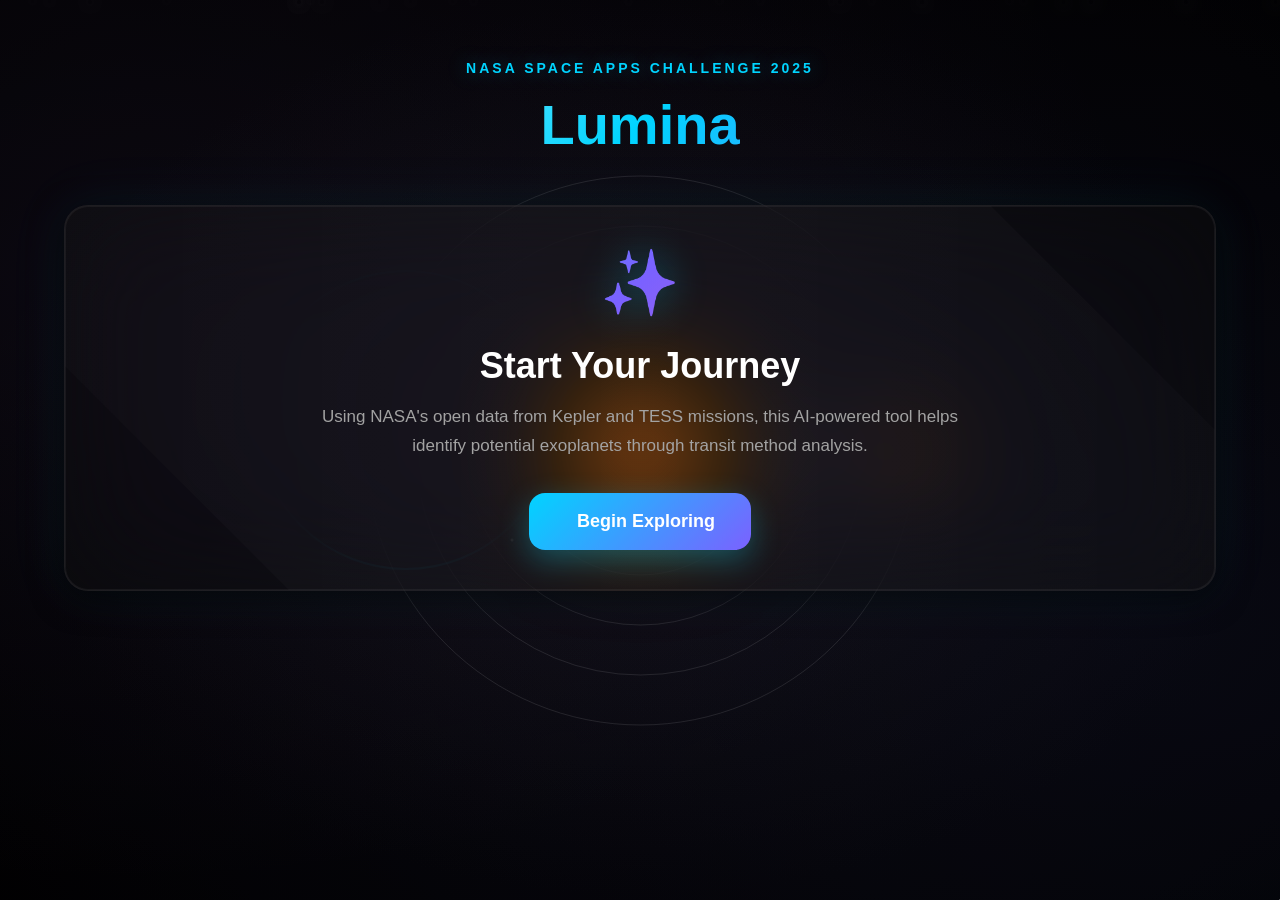
==== frontend/lumina_final.html @ aee0fef5 "Add files via upload" ====
<!DOCTYPE html>
<html lang="en">
<head>
    <meta charset="UTF-8">
    <meta name="viewport" content="width=device-width, initial-scale=1.0">
    <title>PlanetExplorer - NASA Space Apps Challenge 2025</title>
    <style>
        * {
            margin: 0;
            padding: 0;
            box-sizing: border-box;
        }

        body {
            font-family: -apple-system, BlinkMacSystemFont, 'Segoe UI', Roboto, Oxygen, Ubuntu, Cantarell, sans-serif;
            background: #000000;
            color: #ffffff;
            overflow-x: hidden;
            min-height: 100vh;
            position: relative;
        }

        /* Enhanced animated background */
        .animated-background {
            position: fixed;
            top: 0;
            left: 0;
            width: 100%;
            height: 100%;
            overflow: hidden;
            z-index: 0;
            background: radial-gradient(ellipse at center, #0a0a0a 0%, #000000 70%, #000000 100%);
        }

        /* Rotating galaxy with depth */
        .milky-way {
            position: absolute;
            width: 200%;
            height: 200%;
            top: -50%;
            left: -50%;
            background: 
                radial-gradient(ellipse at 30% 40%, rgba(100, 80, 150, 0.15) 0%, transparent 40%),
                radial-gradient(ellipse at 70% 60%, rgba(80, 100, 200, 0.12) 0%, transparent 50%),
                radial-gradient(ellipse at 50% 50%, rgba(150, 100, 200, 0.08) 0%, transparent 60%);
            animation: rotateMilkyWay 200s linear infinite;
            opacity: 0.6;
        }

        @keyframes rotateMilkyWay {
            from { transform: rotate(0deg); }
            to { transform: rotate(360deg); }
        }

        /* Nebula clouds with color variation */
        .nebula {
            position: absolute;
            border-radius: 50%;
            filter: blur(80px);
            opacity: 0;
            animation: nebulaDrift 30s ease-in-out infinite;
        }

        .nebula-1 {
            width: 600px;
            height: 600px;
            background: radial-gradient(circle, rgba(138, 43, 226, 0.3), transparent);
            top: 20%;
            left: 10%;
            animation-delay: 0s;
        }

        .nebula-2 {
            width: 500px;
            height: 500px;
            background: radial-gradient(circle, rgba(0, 191, 255, 0.25), transparent);
            top: 60%;
            right: 15%;
            animation-delay: 10s;
        }

        .nebula-3 {
            width: 550px;
            height: 550px;
            background: radial-gradient(circle, rgba(255, 20, 147, 0.2), transparent);
            bottom: 20%;
            left: 30%;
            animation-delay: 20s;
        }

        @keyframes nebulaDrift {
            0%, 100% {
                opacity: 0.2;
                transform: translate(0, 0) scale(1);
            }
            50% {
                opacity: 0.4;
                transform: translate(100px, -100px) scale(1.2);
            }
        }

        /* Multi-layer stars with different sizes */
        .stars {
            position: absolute;
            width: 100%;
            height: 100%;
            background-image: 
                radial-gradient(2px 2px at 20% 30%, white, transparent),
                radial-gradient(2px 2px at 60% 70%, white, transparent),
                radial-gradient(1px 1px at 50% 50%, white, transparent),
                radial-gradient(1px 1px at 80% 10%, white, transparent),
                radial-gradient(2px 2px at 90% 60%, white, transparent),
                radial-gradient(1px 1px at 33% 70%, white, transparent),
                radial-gradient(1px 1px at 79% 80%, white, transparent),
                radial-gradient(3px 3px at 15% 25%, rgba(255,255,255,0.8), transparent);
            background-size: 200% 200%;
            background-position: 0 0;
            animation: twinkle 200s linear infinite;
        }

        .stars-layer2 {
            background-image: 
                radial-gradient(1px 1px at 10% 20%, rgba(255,255,255,0.8), transparent),
                radial-gradient(1px 1px at 40% 80%, rgba(255,255,255,0.8), transparent),
                radial-gradient(2px 2px at 70% 40%, rgba(255,255,255,0.9), transparent),
                radial-gradient(2px 2px at 85% 90%, rgba(255,255,255,0.8), transparent),
                radial-gradient(1px 1px at 25% 60%, rgba(255,255,255,0.7), transparent),
                radial-gradient(3px 3px at 45% 35%, rgba(255,255,255,0.6), transparent);
            background-size: 250% 250%;
            animation: twinkle 150s linear infinite reverse;
        }

        .stars-layer3 {
            background-image: 
                radial-gradient(1px 1px at 15% 85%, rgba(0,212,255,0.6), transparent),
                radial-gradient(1px 1px at 55% 25%, rgba(123,97,255,0.6), transparent),
                radial-gradient(2px 2px at 75% 75%, rgba(255,107,157,0.6), transparent),
                radial-gradient(2px 2px at 95% 45%, rgba(255,255,255,0.6), transparent),
                radial-gradient(1px 1px at 35% 55%, rgba(0,255,127,0.5), transparent);
            background-size: 300% 300%;
            animation: twinkle 100s linear infinite;
        }

        @keyframes twinkle {
            0%, 100% { 
                opacity: 0.8;
                background-position: 0 0;
            }
            50% { 
                opacity: 1;
                background-position: 100% 100%;
            }
        }

        /* Cosmic dust particles */
        .cosmic-dust {
            position: absolute;
            width: 100%;
            height: 100%;
            background-image: 
                radial-gradient(1px 1px at 25% 45%, rgba(255,255,255,0.1), transparent),
                radial-gradient(1px 1px at 65% 75%, rgba(255,255,255,0.1), transparent),
                radial-gradient(1px 1px at 85% 15%, rgba(255,255,255,0.1), transparent);
            background-size: 400% 400%;
            animation: dustFlow 180s linear infinite;
        }

        @keyframes dustFlow {
            0% { background-position: 0 0; }
            100% { background-position: 100% 100%; }
        }

        /* Solar system animation */
        .solar-system {
            position: absolute;
            top: 50%;
            left: 50%;
            transform: translate(-50%, -50%);
            width: 1px;
            height: 1px;
        }

        .sun {
            position: absolute;
            width: 80px;
            height: 80px;
            background: radial-gradient(circle, #FDB813, #FF8C00, #FF4500);
            border-radius: 50%;
            top: 50%;
            left: 50%;
            transform: translate(-50%, -50%);
            box-shadow: 
                0 0 60px #FDB813,
                0 0 100px #FF8C00,
                0 0 140px rgba(255, 140, 0, 0.5);
            animation: sunPulse 4s ease-in-out infinite;
            z-index: 10;
        }

        @keyframes sunPulse {
            0%, 100% {
                transform: translate(-50%, -50%) scale(1);
                box-shadow: 
                    0 0 60px #FDB813,
                    0 0 100px #FF8C00,
                    0 0 140px rgba(255, 140, 0, 0.5);
            }
            50% {
                transform: translate(-50%, -50%) scale(1.1);
                box-shadow: 
                    0 0 80px #FDB813,
                    0 0 120px #FF8C00,
                    0 0 160px rgba(255, 140, 0, 0.6);
            }
        }

        /* Orbital paths */
        .orbit {
            position: absolute;
            border: 1px solid rgba(255, 255, 255, 0.1);
            border-radius: 50%;
            top: 50%;
            left: 50%;
            transform: translate(-50%, -50%);
        }

        .orbit-1 { width: 150px; height: 150px; animation: rotateOrbit 20s linear infinite; }
        .orbit-2 { width: 250px; height: 250px; animation: rotateOrbit 35s linear infinite; }
        .orbit-3 { width: 350px; height: 350px; animation: rotateOrbit 50s linear infinite; }
        .orbit-4 { width: 450px; height: 450px; animation: rotateOrbit 70s linear infinite; }
        .orbit-5 { width: 550px; height: 550px; animation: rotateOrbit 90s linear infinite; }

        @keyframes rotateOrbit {
            from { transform: translate(-50%, -50%) rotate(0deg); }
            to { transform: translate(-50%, -50%) rotate(360deg); }
        }

        /* Planets */
        .planet {
            position: absolute;
            border-radius: 50%;
            top: 50%;
            left: 50%;
        }

        .mercury {
            width: 12px;
            height: 12px;
            background: radial-gradient(circle at 30% 30%, #C0C0C0, #808080);
            transform: translate(-50%, -50%) translateX(75px);
            box-shadow: 0 0 10px rgba(192, 192, 192, 0.5);
            animation: orbitMercury 20s linear infinite;
        }

        @keyframes orbitMercury {
            from { transform: translate(-50%, -50%) rotate(0deg) translateX(75px) rotate(0deg); }
            to { transform: translate(-50%, -50%) rotate(360deg) translateX(75px) rotate(-360deg); }
        }

        .venus {
            width: 18px;
            height: 18px;
            background: radial-gradient(circle at 30% 30%, #FFC649, #CD853F);
            transform: translate(-50%, -50%) translateX(125px);
            box-shadow: 0 0 15px rgba(255, 198, 73, 0.6);
            animation: orbitVenus 35s linear infinite;
        }

        @keyframes orbitVenus {
            from { transform: translate(-50%, -50%) rotate(0deg) translateX(125px) rotate(0deg); }
            to { transform: translate(-50%, -50%) rotate(360deg) translateX(125px) rotate(-360deg); }
        }

        .earth {
            width: 20px;
            height: 20px;
            background: radial-gradient(circle at 30% 30%, #4A90E2, #1E5BA8, #0A2E5C);
            transform: translate(-50%, -50%) translateX(175px);
            box-shadow: 0 0 20px rgba(74, 144, 226, 0.7);
            animation: orbitEarth 50s linear infinite;
        }

        @keyframes orbitEarth {
            from { transform: translate(-50%, -50%) rotate(0deg) translateX(175px) rotate(0deg); }
            to { transform: translate(-50%, -50%) rotate(360deg) translateX(175px) rotate(-360deg); }
        }

        .mars {
            width: 16px;
            height: 16px;
            background: radial-gradient(circle at 30% 30%, #E27B58, #C1440E);
            transform: translate(-50%, -50%) translateX(225px);
            box-shadow: 0 0 15px rgba(226, 123, 88, 0.6);
            animation: orbitMars 70s linear infinite;
        }

        @keyframes orbitMars {
            from { transform: translate(-50%, -50%) rotate(0deg) translateX(225px) rotate(0deg); }
            to { transform: translate(-50%, -50%) rotate(360deg) translateX(225px) rotate(-360deg); }
        }

        .jupiter {
            width: 35px;
            height: 35px;
            background: radial-gradient(circle at 30% 30%, #C88B3A, #8B4513);
            transform: translate(-50%, -50%) translateX(275px);
            box-shadow: 0 0 25px rgba(200, 139, 58, 0.6);
            animation: orbitJupiter 90s linear infinite;
        }

        @keyframes orbitJupiter {
            from { transform: translate(-50%, -50%) rotate(0deg) translateX(275px) rotate(0deg); }
            to { transform: translate(-50%, -50%) rotate(360deg) translateX(275px) rotate(-360deg); }
        }

        /* Comet trails */
        .comet {
            position: absolute;
            width: 4px;
            height: 4px;
            background: white;
            border-radius: 50%;
            box-shadow: 0 0 20px white, -100px 0 30px rgba(255,255,255,0.3);
            animation: cometFly 15s linear infinite;
            opacity: 0;
        }

        @keyframes cometFly {
            0% {
                transform: translate(100vw, -100px) rotate(-45deg);
                opacity: 0;
            }
            10% {
                opacity: 1;
            }
            90% {
                opacity: 1;
            }
            100% {
                transform: translate(-100px, 100vh) rotate(-45deg);
                opacity: 0;
            }
        }

        .comet:nth-child(1) { top: 20%; animation-delay: 3s; }
        .comet:nth-child(2) { top: 50%; animation-delay: 8s; }
        .comet:nth-child(3) { top: 70%; animation-delay: 13s; }

        /* Shooting stars */
        .shooting-star {
            position: absolute;
            width: 2px;
            height: 2px;
            background: white;
            border-radius: 50%;
            box-shadow: 0 0 10px 2px white;
            animation: shoot 3s linear infinite;
            opacity: 0;
        }

        @keyframes shoot {
            0% {
                transform: translateX(0) translateY(0);
                opacity: 1;
            }
            100% {
                transform: translateX(-300px) translateY(300px);
                opacity: 0;
            }
        }

        .shooting-star:nth-child(1) { top: 10%; left: 80%; animation-delay: 2s; }
        .shooting-star:nth-child(2) { top: 30%; left: 90%; animation-delay: 5s; }
        .shooting-star:nth-child(3) { top: 50%; left: 85%; animation-delay: 8s; }
        .shooting-star:nth-child(4) { top: 70%; left: 95%; animation-delay: 11s; }

        /* Floating particles */
        .particle {
            position: absolute;
            border-radius: 50%;
            animation: float linear infinite;
            opacity: 0.5;
            box-shadow: 0 0 20px currentColor;
        }

        @keyframes float {
            0% {
                transform: translateY(100vh) translateX(0) scale(0) rotate(0deg);
                opacity: 0;
            }
            10% {
                opacity: 0.6;
            }
            90% {
                opacity: 0.6;
            }
            100% {
                transform: translateY(-100vh) translateX(100px) scale(1.5) rotate(360deg);
                opacity: 0;
            }
        }

        /* Energy waves */
        .energy-wave {
            position: absolute;
            width: 300px;
            height: 300px;
            border: 2px solid rgba(0, 212, 255, 0.1);
            border-radius: 50%;
            top: 30%;
            left: 20%;
            animation: energyPulse 8s ease-in-out infinite;
        }

        @keyframes energyPulse {
            0%, 100% {
                transform: scale(0.8);
                opacity: 0;
            }
            50% {
                transform: scale(2);
                opacity: 0.3;
            }
        }

        .energy-wave:nth-child(2) {
            top: 60%;
            left: 70%;
            animation-delay: 4s;
            border-color: rgba(123, 97, 255, 0.1);
        }

        .container {
            position: relative;
            z-index: 1;
            max-width: 1200px;
            margin: 0 auto;
            padding: 60px 24px 150px;
        }

        .section {
            display: none;
        }

        .section.active {
            display: block;
        }

        .hero {
            margin-bottom: 48px;
            text-align: center;
        }

        .hero-label {
            font-size: 14px;
            font-weight: 600;
            letter-spacing: 3px;
            color: #00D4FF;
            margin-bottom: 16px;
            text-transform: uppercase;
            text-shadow: 0 0 20px rgba(0, 212, 255, 0.4);
            animation: glow 2s ease-in-out infinite;
        }

        @keyframes glow {
            0%, 100% {
                text-shadow: 0 0 20px rgba(0, 212, 255, 0.4);
            }
            50% {
                text-shadow: 0 0 30px rgba(0, 212, 255, 0.7), 0 0 60px rgba(0, 212, 255, 0.3);
            }
        }

        .hero-title {
            font-size: 56px;
            font-weight: 800;
            background: linear-gradient(135deg, #ffffff, #00D4FF, #7B61FF);
            -webkit-background-clip: text;
            -webkit-text-fill-color: transparent;
            margin-bottom: 16px;
            animation: titleShine 3s ease-in-out infinite;
        }

        @keyframes titleShine {
            0%, 100% {
                filter: brightness(1) drop-shadow(0 0 20px rgba(0, 212, 255, 0.2));
            }
            50% {
                filter: brightness(1.3) drop-shadow(0 0 40px rgba(0, 212, 255, 0.4));
            }
        }

        .hero-subtitle {
            font-size: 20px;
            color: #A0A0A0;
            line-height: 1.6;
            max-width: 700px;
            margin: 0 auto;
        }

        .glass-card {
            position: relative;
            background: rgba(20, 20, 20, 0.4);
            backdrop-filter: blur(40px) saturate(150%);
            -webkit-backdrop-filter: blur(40px) saturate(150%);
            border-radius: 24px;
            padding: 40px;
            margin-bottom: 32px;
            box-shadow: 
                0 8px 32px rgba(0, 0, 0, 0.6),
                0 0 0 1px rgba(255, 255, 255, 0.05) inset,
                0 0 60px rgba(0, 212, 255, 0.08);
            border: 1px solid rgba(255, 255, 255, 0.08);
            transition: all 0.4s cubic-bezier(0.4, 0, 0.2, 1);
            overflow: hidden;
        }

        .glass-card::before {
            content: '';
            position: absolute;
            top: -50%;
            left: -50%;
            width: 200%;
            height: 200%;
            background: linear-gradient(45deg, transparent, rgba(255, 255, 255, 0.03), transparent);
            transform: rotate(45deg);
            animation: shimmer 3s infinite;
        }

        @keyframes shimmer {
            0% {
                transform: translateX(-100%) translateY(-100%) rotate(45deg);
            }
            100% {
                transform: translateX(100%) translateY(100%) rotate(45deg);
            }
        }

        .glass-card:hover {
            transform: translateY(-8px) scale(1.02);
            box-shadow: 
                0 16px 48px rgba(0, 0, 0, 0.7),
                0 0 0 1px rgba(255, 255, 255, 0.1) inset,
                0 0 100px rgba(0, 212, 255, 0.15);
            background: rgba(25, 25, 25, 0.5);
            border-color: rgba(0, 212, 255, 0.3);
        }

        .main-card {
            text-align: center;
            background: rgba(15, 15, 15, 0.5);
            backdrop-filter: blur(50px) saturate(180%);
        }

        .sparkles-icon {
            font-size: 64px;
            background: linear-gradient(135deg, #00D4FF, #7B61FF, #FF6B9D);
            -webkit-background-clip: text;
            -webkit-text-fill-color: transparent;
            margin-bottom: 24px;
            filter: drop-shadow(0 0 20px rgba(0, 212, 255, 0.4));
            animation: bounce 2s ease-in-out infinite;
        }

        @keyframes bounce {
            0%, 100% {
                transform: translateY(0) scale(1);
            }
            50% {
                transform: translateY(-10px) scale(1.05);
            }
        }

        .main-card h2 {
            font-size: 36px;
            font-weight: 700;
            color: #ffffff;
            margin-bottom: 16px;
        }

        .main-card p {
            font-size: 17px;
            color: #A0A0A0;
            line-height: 1.7;
            margin-bottom: 32px;
            max-width: 650px;
            margin-left: auto;
            margin-right: auto;
        }

        .cta-button {
            display: inline-flex;
            align-items: center;
            gap: 12px;
            background: linear-gradient(135deg, #00D4FF, #7B61FF);
            color: #ffffff;
            font-size: 18px;
            font-weight: 600;
            padding: 18px 36px;
            border-radius: 16px;
            border: none;
            cursor: pointer;
            box-shadow: 0 10px 30px rgba(0, 212, 255, 0.3);
            transition: all 0.3s ease;
            position: relative;
            overflow: hidden;
        }

        .cta-button::before {
            content: '';
            position: absolute;
            top: 0;
            left: -100%;
            width: 100%;
            height: 100%;
            background: linear-gradient(90deg, transparent, rgba(255, 255, 255, 0.25), transparent);
            transition: left 0.5s;
        }

        .cta-button:hover::before {
            left: 100%;
        }

        .cta-button:hover {
            transform: translateY(-3px);
            box-shadow: 0 15px 40px rgba(0, 212, 255, 0.5);
            background: linear-gradient(135deg, #00E4FF, #8B71FF);
        }

        .cta-button:active {
            transform: translateY(-1px);
        }

        .feature-grid {
            display: grid;
            grid-template-columns: repeat(auto-fit, minmax(320px, 1fr));
            gap: 24px;
            margin-top: 48px;
        }

        .feature-card {
            position: relative;
            background: rgba(20, 20, 20, 0.35);
            backdrop-filter: blur(40px) saturate(150%);
            -webkit-backdrop-filter: blur(40px) saturate(150%);
            border-radius: 20px;
            padding: 32px;
            border: 1px solid rgba(255, 255, 255, 0.06);
            transition: all 0.4s cubic-bezier(0.4, 0, 0.2, 1);
            overflow: hidden;
        }

        .feature-card::before {
            content: '';
            position: absolute;
            top: -50%;
            left: -50%;
            width: 200%;
            height: 200%;
            background: linear-gradient(45deg, transparent, rgba(255, 255, 255, 0.02), transparent);
            transform: rotate(45deg);
            animation: shimmer 4s infinite;
        }

        .feature-card:hover {
            transform: translateY(-8px);
            background: rgba(25, 25, 25, 0.45);
            box-shadow: 
                0 16px 48px rgba(0, 212, 255, 0.15),
                0 0 0 1px rgba(0, 212, 255, 0.2) inset;
            border-color: rgba(0, 212, 255, 0.3);
        }

        .feature-icon {
            font-size: 48px;
            margin-bottom: 20px;
            filter: drop-shadow(0 0 15px rgba(0, 212, 255, 0.3));
            animation: iconFloat 3s ease-in-out infinite;
        }

        @keyframes iconFloat {
            0%, 100% {
                transform: translateY(0) rotate(0deg);
            }
            50% {
                transform: translateY(-5px) rotate(5deg);
            }
        }

        .feature-card h3 {
            font-size: 22px;
            font-weight: 600;
            color: #ffffff;
            margin-bottom: 12px;
        }

        .feature-card p {
            font-size: 15px;
            color: #A0A0A0;
            line-height: 1.6;
        }

        .info-section {
            margin-top: 48px;
        }

        .info-section h3 {
            font-size: 28px;
            font-weight: 700;
            color: #ffffff;
            margin-bottom: 20px;
            text-align: center;
        }

        .info-section p {
            font-size: 16px;
            color: #A0A0A0;
            line-height: 1.7;
            text-align: center;
            max-width: 800px;
            margin: 0 auto 32px;
        }

        .upload-modal {
            display: none;
            position: fixed;
            top: 0;
            left: 0;
            width: 100%;
            height: 100%;
            background: rgba(0, 0, 0, 0.9);
            backdrop-filter: blur(15px);
            z-index: 1000;
            align-items: center;
            justify-content: center;
            animation: fadeIn 0.3s ease;
        }

        .upload-modal.active {
            display: flex;
        }

        .upload-modal-content {
            background: rgba(15, 15, 15, 0.7);
            backdrop-filter: blur(50px) saturate(180%);
            border-radius: 24px;
            padding: 48px;
            max-width: 500px;
            width: 90%;
            border: 1px solid rgba(255, 255, 255, 0.1);
            box-shadow: 
                0 20px 60px rgba(0, 0, 0, 0.8),
                0 0 0 1px rgba(255, 255, 255, 0.08) inset,
                0 0 80px rgba(0, 212, 255, 0.15);
            position: relative;
            animation: slideUp 0.4s ease;
        }

        @keyframes slideUp {
            from {
                opacity: 0;
                transform: translateY(50px);
            }
            to {
                opacity: 1;
                transform: translateY(0);
            }
        }

        .upload-modal-close {
            position: absolute;
            top: 20px;
            right: 20px;
            background: rgba(255, 255, 255, 0.08);
            border: 1px solid rgba(255, 255, 255, 0.15);
            color: #ffffff;
            width: 36px;
            height: 36px;
            border-radius: 50%;
            display: flex;
            align-items: center;
            justify-content: center;
            cursor: pointer;
            font-size: 20px;
            transition: all 0.3s ease;
        }

        .upload-modal-close:hover {
            background: rgba(255, 255, 255, 0.15);
            transform: rotate(90deg);
        }

        .upload-modal-icon {
            font-size: 64px;
            text-align: center;
            margin-bottom: 24px;
            filter: drop-shadow(0 0 20px rgba(0, 212, 255, 0.4));
        }

        .upload-modal h2 {
            font-size: 32px;
            font-weight: 700;
            color: #ffffff;
            text-align: center;
            margin-bottom: 16px;
        }

        .upload-modal p {
            font-size: 16px;
            color: #A0A0A0;
            text-align: center;
            margin-bottom: 32px;
            line-height: 1.6;
        }

        .file-upload-area {
            border: 2px dashed rgba(0, 212, 255, 0.25);
            border-radius: 16px;
            padding: 40px;
            text-align: center;
            background: rgba(0, 212, 255, 0.03);
            cursor: pointer;
            transition: all 0.3s ease;
            margin-bottom: 24px;
        }

        .file-upload-area:hover {
            border-color: rgba(0, 212, 255, 0.5);
            background: rgba(0, 212, 255, 0.08);
            transform: scale(1.02);
        }

        .file-upload-area input[type="file"] {
            display: none;
        }

        .file-upload-icon {
            font-size: 48px;
            margin-bottom: 16px;
        }

        .file-upload-text {
            font-size: 16px;
            color: #ffffff;
            margin-bottom: 8px;
            font-weight: 600;
        }

        .file-upload-subtext {
            font-size: 14px;
            color: #808080;
        }

        .format-badges {
            display: flex;
            gap: 12px;
            justify-content: center;
            flex-wrap: wrap;
        }

        .badge {
            padding: 8px 16px;
            background: rgba(255, 255, 255, 0.03);
            border: 1px solid rgba(255, 255, 255, 0.08);
            border-radius: 20px;
            font-size: 13px;
            font-weight: 600;
            color: #00D4FF;
        }

        .selected-file {
            text-align: center;
            padding: 16px;
            background: rgba(0, 212, 255, 0.08);
            border: 1px solid rgba(0, 212, 255, 0.25);
            border-radius: 12px;
            margin-top: 16px;
            display: none;
        }

        .selected-file.active {
            display: block;
        }

        .selected-file-icon {
            font-size: 24px;
            margin-bottom: 8px;
        }

        .selected-file-name {
            font-size: 14px;
            color: #00D4FF;
            font-weight: 600;
        }

        .loading-screen {
            display: none;
            position: fixed;
            top: 0;
            left: 0;
            width: 100%;
            height: 100%;
            background: rgba(0, 0, 0, 0.98);
            backdrop-filter: blur(20px);
            z-index: 2000;
            align-items: center;
            justify-content: center;
            flex-direction: column;
        }

        .loading-screen.active {
            display: flex;
        }

        .loading-content {
            text-align: center;
            max-width: 600px;
            padding: 40px;
        }

        .telescope-animation {
            font-size: 120px;
            margin-bottom: 40px;
            animation: telescopeScan 3s ease-in-out infinite;
            filter: drop-shadow(0 0 30px rgba(0, 212, 255, 0.6));
        }

        @keyframes telescopeScan {
            0%, 100% {
                transform: rotate(-10deg) scale(1);
            }
            25% {
                transform: rotate(10deg) scale(1.1);
            }
            50% {
                transform: rotate(-10deg) scale(1);
            }
            75% {
                transform: rotate(10deg) scale(1.1);
            }
        }

        .loading-spinner-container {
            position: relative;
            width: 150px;
            height: 150px;
            margin: 0 auto 40px;
        }

        .spinner-ring {
            position: absolute;
            border-radius: 50%;
            border: 3px solid transparent;
            animation: spinRing 2s linear infinite;
        }

        .spinner-ring-1 {
            width: 150px;
            height: 150px;
            border-top-color: #00D4FF;
            border-right-color: #00D4FF;
            animation-duration: 1.5s;
        }

        .spinner-ring-2 {
            width: 120px;
            height: 120px;
            border-bottom-color: #7B61FF;
            border-left-color: #7B61FF;
            top: 15px;
            left: 15px;
            animation-duration: 2s;
            animation-direction: reverse;
        }

        .spinner-ring-3 {
            width: 90px;
            height: 90px;
            border-top-color: #FF6B9D;
            border-right-color: #FF6B9D;
            top: 30px;
            left: 30px;
            animation-duration: 1s;
        }

        @keyframes spinRing {
            0% { transform: rotate(0deg); }
            100% { transform: rotate(360deg); }
        }

        .loading-orb {
            position: absolute;
            width: 20px;
            height: 20px;
            background: radial-gradient(circle, #00D4FF, #7B61FF);
            border-radius: 50%;
            top: 50%;
            left: 50%;
            transform: translate(-50%, -50%);
            box-shadow: 0 0 30px #00D4FF;
            animation: orbPulse 1.5s ease-in-out infinite;
        }

        @keyframes orbPulse {
            0%, 100% {
                transform: translate(-50%, -50%) scale(1);
                box-shadow: 0 0 30px #00D4FF;
            }
            50% {
                transform: translate(-50%, -50%) scale(1.3);
                box-shadow: 0 0 50px #00D4FF, 0 0 80px #7B61FF;
            }
        }

        .loading-text {
            font-size: 28px;
            color: #ffffff;
            font-weight: 700;
            text-align: center;
            margin-bottom: 16px;
            background: linear-gradient(135deg, #00D4FF, #7B61FF, #FF6B9D);
            -webkit-background-clip: text;
            -webkit-text-fill-color: transparent;
            animation: textShimmer 2s ease-in-out infinite;
        }

        @keyframes textShimmer {
            0%, 100% {
                filter: brightness(1);
            }
            50% {
                filter: brightness(1.5);
            }
        }

        .loading-stage {
            font-size: 16px;
            color: #00D4FF;
            font-weight: 600;
            margin-bottom: 12px;
            animation: fadeInOut 2s ease-in-out infinite;
        }

        @keyframes fadeInOut {
            0%, 100% { opacity: 0.5; }
            50% { opacity: 1; }
        }

        .loading-subtext {
            font-size: 14px;
            color: #808080;
            line-height: 1.6;
        }

        .progress-container {
            width: 100%;
            height: 6px;
            background: rgba(255, 255, 255, 0.05);
            border-radius: 10px;
            overflow: hidden;
            margin: 24px 0;
        }

        .progress-bar {
            height: 100%;
            background: linear-gradient(90deg, #00D4FF, #7B61FF, #FF6B9D);
            border-radius: 10px;
            animation: progressAnimation 3s ease-in-out infinite;
            box-shadow: 0 0 20px rgba(0, 212, 255, 0.5);
        }

        @keyframes progressAnimation {
            0% {
                width: 0%;
            }
            50% {
                width: 70%;
            }
            100% {
                width: 95%;
            }
        }

        .analysis-icons {
            display: flex;
            justify-content: center;
            gap: 30px;
            margin-top: 30px;
        }

        .analysis-icon {
            font-size: 40px;
            opacity: 0;
            animation: iconFadeIn 3s ease-in-out infinite;
        }

        .analysis-icon:nth-child(1) { animation-delay: 0s; }
        .analysis-icon:nth-child(2) { animation-delay: 0.5s; }
        .analysis-icon:nth-child(3) { animation-delay: 1s; }
        .analysis-icon:nth-child(4) { animation-delay: 1.5s; }

        @keyframes iconFadeIn {
            0%, 100% {
                opacity: 0;
                transform: translateY(20px);
            }
            30%, 70% {
                opacity: 1;
                transform: translateY(0);
            }
        }

        .results-header {
            text-align: center;
            margin-bottom: 48px;
        }

        .results-header h2 {
            font-size: 42px;
            font-weight: 800;
            background: linear-gradient(135deg, #00D4FF, #7B61FF);
            -webkit-background-clip: text;
            -webkit-text-fill-color: transparent;
            margin-bottom: 12px;
        }

        .results-header .filename {
            font-size: 16px;
            color: #808080;
            font-weight: 500;
        }

        .status-badge {
            display: inline-flex;
            align-items: center;
            gap: 8px;
            padding: 12px 24px;
            border-radius: 50px;
            font-size: 14px;
            font-weight: 600;
            margin-top: 16px;
        }

        .status-badge.detected {
            background: rgba(46, 204, 113, 0.15);
            border: 1px solid rgba(46, 204, 113, 0.3);
            color: #2ECC71;
        }

        .status-badge.not-detected {
            background: rgba(231, 76, 60, 0.15);
            border: 1px solid rgba(231, 76, 60, 0.3);
            color: #E74C3C;
        }

        .confidence-card {
            text-align: center;
            padding: 40px;
        }

        .confidence-circle {
            width: 200px;
            height: 200px;
            margin: 0 auto 24px;
            position: relative;
        }

        .confidence-circle svg {
            transform: rotate(-90deg);
        }

        .confidence-circle circle {
            fill: none;
            stroke-width: 12;
        }

        .confidence-bg {
            stroke: rgba(255, 255, 255, 0.05);
        }

        .confidence-progress {
            stroke: url(#confidenceGradient);
            stroke-linecap: round;
            transition: stroke-dashoffset 2s ease;
        }

        .confidence-value {
            position: absolute;
            top: 50%;
            left: 50%;
            transform: translate(-50%, -50%);
            font-size: 48px;
            font-weight: 800;
            background: linear-gradient(135deg, #00D4FF, #7B61FF);
            -webkit-background-clip: text;
            -webkit-text-fill-color: transparent;
        }

        .confidence-label {
            font-size: 18px;
            color: #A0A0A0;
            font-weight: 600;
        }

        .params-grid {
    display: grid;
    grid-template-columns: repeat(2, 1fr);
    gap: 24px;
    margin-top: 48px;
}


        .param-card {
            background: rgba(15, 15, 15, 0.5);
            backdrop-filter: blur(40px);
            border-radius: 20px;
            padding: 28px;
            border: 1px solid rgba(255, 255, 255, 0.08);
            transition: all 0.3s ease;
        }

        .param-card:hover {
            transform: translateY(-4px);
            border-color: rgba(0, 212, 255, 0.3);
            box-shadow: 0 8px 32px rgba(0, 212, 255, 0.1);
        }

        .param-icon {
            font-size: 36px;
            margin-bottom: 12px;
            filter: drop-shadow(0 0 10px rgba(0, 212, 255, 0.3));
        }

        .param-label {
            font-size: 13px;
            color: #808080;
            font-weight: 600;
            text-transform: uppercase;
            letter-spacing: 1px;
            margin-bottom: 8px;
        }

        .param-value {
            font-size: 28px;
            font-weight: 700;
            color: #ffffff;
            margin-bottom: 4px;
        }

        .param-unit {
            font-size: 14px;
            color: #A0A0A0;
        }

        .chart-card {
            margin-top: 48px;
            padding: 40px;
        }

        .chart-card h3 {
            font-size: 24px;
            font-weight: 700;
            color: #ffffff;
            margin-bottom: 24px;
            text-align: center;
        }

        .chart-placeholder {
            width: 100%;
            height: 400px;
            background: rgba(0, 0, 0, 0.3);
            border-radius: 16px;
            display: flex;
            align-items: center;
            justify-content: center;
            flex-direction: column;
            border: 2px dashed rgba(255, 255, 255, 0.1);
        }

        .chart-placeholder-icon {
            font-size: 64px;
            margin-bottom: 16px;
            opacity: 0.3;
        }

        .chart-placeholder-text {
            font-size: 16px;
            color: #808080;
        }

        .results-actions {
            display: flex;
            gap: 16px;
            justify-content: center;
            margin-top: 48px;
            flex-wrap: wrap;
        }

        .action-btn {
            display: inline-flex;
            align-items: center;
            gap: 10px;
            padding: 16px 32px;
            border-radius: 12px;
            font-size: 16px;
            font-weight: 600;
            cursor: pointer;
            transition: all 0.3s ease;
            border: none;
        }

        .btn-primary {
            background: linear-gradient(135deg, #00D4FF, #7B61FF);
            color: #ffffff;
            box-shadow: 0 8px 24px rgba(0, 212, 255, 0.3);
        }

        .btn-primary:hover {
            transform: translateY(-2px);
            box-shadow: 0 12px 32px rgba(0, 212, 255, 0.4);
        }

        .btn-secondary {
            background: rgba(255, 255, 255, 0.05);
            color: #ffffff;
            border: 1px solid rgba(255, 255, 255, 0.1);
        }

        .btn-secondary:hover {
            background: rgba(255, 255, 255, 0.1);
            border-color: rgba(255, 255, 255, 0.2);
        }
        .row-indicator {
            padding: 16px 24px;
            font-size: 16px;
            font-weight: 600;
            color: #00D4FF;
            background: rgba(0, 212, 255, 0.1);
            border: 1px solid rgba(0, 212, 255, 0.3);
            border-radius: 12px;
        }

        .btn-secondary:disabled {
            opacity: 0.4;
            cursor: not-allowed;
        }

        .btn-secondary:disabled:hover {
            transform: none;
            background: rgba(255, 255, 255, 0.05);
        }


        .raw-data-modal {
            display: none;
            position: fixed;
            top: 0;
            left: 0;
            width: 100%;
            height: 100%;
            background: rgba(0, 0, 0, 0.95);
            backdrop-filter: blur(20px);
            z-index: 3000;
            align-items: center;
            justify-content: center;
        }

        .raw-data-modal.active {
            display: flex;
        }

        .raw-data-content {
            background: rgba(15, 15, 15, 0.9);
            backdrop-filter: blur(50px);
            border-radius: 24px;
            padding: 40px;
            max-width: 800px;
            width: 90%;
            max-height: 80vh;
            overflow-y: auto;
            border: 1px solid rgba(255, 255, 255, 0.1);
            box-shadow: 0 20px 60px rgba(0, 0, 0, 0.8);
        }

        .raw-data-header {
            display: flex;
            justify-content: space-between;
            align-items: center;
            margin-bottom: 24px;
        }

        .raw-data-header h3 {
            font-size: 24px;
            color: #ffffff;
        }

        .raw-data-close {
            background: rgba(255, 255, 255, 0.08);
            border: 1px solid rgba(255, 255, 255, 0.15);
            color: #ffffff;
            width: 36px;
            height: 36px;
            border-radius: 50%;
            display: flex;
            align-items: center;
            justify-content: center;
            cursor: pointer;
            font-size: 20px;
            transition: all 0.3s ease;
        }

        .raw-data-close:hover {
            background: rgba(255, 255, 255, 0.15);
            transform: rotate(90deg);
        }

        .json-display {
            background: rgba(0, 0, 0, 0.5);
            border: 1px solid rgba(0, 212, 255, 0.2);
            border-radius: 12px;
            padding: 20px;
            font-family: 'Courier New', monospace;
            font-size: 13px;
            color: #00D4FF;
            overflow-x: auto;
            white-space: pre-wrap;
            word-wrap: break-word;
        }

        .json-key {
            color: #FF6B9D;
        }

        .json-string {
            color: #2ECC71;
        }

        .json-number {
            color: #FFD700;
        }

        .json-boolean {
            color: #7B61FF;
        }

        /* Responsive design */
        @media (max-width: 768px) {
            .hero-title {
                font-size: 40px;
            }

            .hero-subtitle {
                font-size: 17px;
            }

            .main-card h2 {
                font-size: 28px;
            }

            .glass-card {
                padding: 28px;
            }

            .feature-grid {
                grid-template-columns: 1fr;
            }

            .upload-modal-content {
                padding: 32px 24px;
            }
            
            .sun {
                width: 50px;
                height: 50px;
            }
            
            .orbit-1 { width: 100px; height: 100px; }
            .orbit-2 { width: 180px; height: 180px; }
            .orbit-3 { width: 260px; height: 260px; }
            .orbit-4 { width: 340px; height: 340px; }
            .orbit-5 { width: 420px; height: 420px; }
            
            .jupiter { width: 25px; height: 25px; }

            .results-header h2 {
                font-size: 32px;
            }

            .confidence-circle {
                width: 150px;
                height: 150px;
            }

            .confidence-value {
                font-size: 36px;
            }

            .params-grid {
                grid-template-columns: 1fr;
            }

            .results-actions {
                flex-direction: column;
            }

            .action-btn {
                width: 100%;
                justify-content: center;
            }

            .telescope-animation {
                font-size: 80px;
            }

            .loading-spinner-container {
                width: 120px;
                height: 120px;
            }

            .spinner-ring-1 {
                width: 120px;
                height: 120px;
            }

            .spinner-ring-2 {
                width: 90px;
                height: 90px;
            }

            .spinner-ring-3 {
                width: 60px;
                height: 60px;
            }

            .loading-text {
                font-size: 22px;
            }

            .analysis-icons {
                gap: 20px;
            }

            .analysis-icon {
                font-size: 30px;
            }

            .raw-data-content {
                padding: 24px;
            }

            .nebula {
                filter: blur(60px);
            }

            .energy-wave {
                width: 200px;
                height: 200px;
            }
        }

        @keyframes fadeIn {
            from { opacity: 0; }
            to { opacity: 1; }
        }
    </style>
</head>
<body>
    <div class="animated-background" id="animatedBg">
        <div class="milky-way"></div>
        <div class="nebula nebula-1"></div>
        <div class="nebula nebula-2"></div>
        <div class="nebula nebula-3"></div>
        <div class="cosmic-dust"></div>
        <div class="stars"></div>
        <div class="stars stars-layer2"></div>
        <div class="stars stars-layer3"></div>
        <div class="energy-wave"></div>
        <div class="energy-wave"></div>
        <div class="comet"></div>
        <div class="comet"></div>
        <div class="comet"></div>
        <div class="shooting-star"></div>
        <div class="shooting-star"></div>
        <div class="shooting-star"></div>
        <div class="shooting-star"></div>
        <div class="solar-system">
            <div class="sun"></div>
            <div class="orbit orbit-1"></div>
            <div class="orbit orbit-2"></div>
            <div class="orbit orbit-3"></div>
            <div class="orbit orbit-4"></div>
            <div class="orbit orbit-5"></div>
            <div class="planet mercury"></div>
            <div class="planet venus"></div>
            <div class="planet earth"></div>
            <div class="planet mars"></div>
            <div class="planet jupiter"></div>
        </div>
    </div>

    <div class="section active" id="homeSection">
        <div class="container">
            <div class="hero">
                <div class="hero-label">NASA SPACE APPS CHALLENGE 2025</div>
                <h1 class="hero-title">Lumina</h1>
            </div>

            <div class="glass-card main-card">
                <div class="sparkles-icon">✨</div>
                <h2>Start Your Journey</h2>
                <p>Using NASA's open data from Kepler and TESS missions, this AI-powered tool helps identify potential exoplanets through transit method analysis.</p>
                <button class="cta-button" onclick="openUploadModal()">
                    <span></span>
                    <span>Begin Exploring</span>
                </button>
            </div>
            
            </div>
        </div>
    </div>

    <div class="section" id="resultsSection">
        <div class="container">
            <div class="results-header">
                <h2>Analysis Results</h2>
                <p class="filename" id="resultsFilename">kepler_data.csv</p>
                <div class="status-badge detected" id="statusBadge">
                    <span>✓</span>
                    <span id="statusText">Exoplanet Detected</span>
                </div>
            </div>

            <div class="glass-card confidence-card">
                <div class="confidence-circle">
                    <svg width="200" height="200">
                        <defs>
                            <linearGradient id="confidenceGradient" x1="0%" y1="0%" x2="100%" y2="100%">
                                <stop offset="0%" style="stop-color:#00D4FF;stop-opacity:1" />
                                <stop offset="100%" style="stop-color:#7B61FF;stop-opacity:1" />
                            </linearGradient>
                        </defs>
                        <circle class="confidence-bg" cx="100" cy="100" r="90"></circle>
                        <circle class="confidence-progress" cx="100" cy="100" r="90" 
                                stroke-dasharray="565.48" stroke-dashoffset="113" id="confidenceCircle"></circle>
                    </svg>
                    <div class="confidence-value" id="confidenceValue">95%</div>
                </div>
                <div class="confidence-label">Detection Confidence</div>
            </div>

            <div class="params-grid">
                <div class="param-card glass-card">
                    <div class="param-label">Planet Radius</div>
                    <div class="param-value" id="paramRadius">1.2</div>
                    <div class="param-unit">Earth Radii (R⊕)</div>
                </div>

                <div class="param-card glass-card">
                    <div class="param-label">Orbital Period</div>
                    <div class="param-value" id="paramPeriod">12.5</div>
                    <div class="param-unit">Days</div>
                </div>


                <div class="param-card glass-card">
                    <div class="param-label">Transit Depth</div>
                    <div class="param-value" id="paramDepth">0.8</div>
                    <div class="param-unit">Percent (%)</div>
                </div>

                <div class="param-card glass-card">
                    <div class="param-label">Transit Duration</div>
                    <div class="param-value" id="paramDuration">3.2</div>
                    <div class="param-unit">Hours</div>
                </div>

            </div>

            

            <div class="results-actions">
                <button class="action-btn btn-secondary" onclick="previousRow()" id="prevBtn">
                    <span>←</span>
                    <span>Previous</span>
                </button>
                <div class="row-indicator" id="rowIndicator">Row 1 of 1</div>
                <button class="action-btn btn-secondary" onclick="nextRow()" id="nextBtn">
                    <span>Next</span>
                    <span>→</span>
                </button>
                <button class="action-btn btn-primary" onclick="analyzeAnother()">
                    <span>🔄</span>
                    <span>Analyze Another</span>
                </button>
                <button class="action-btn btn-secondary" onclick="downloadReport()">
                    <span>📥</span>
                    <span>Download Report</span>
                </button>
                <button class="action-btn btn-secondary" onclick="viewRawData()">
                    <span>📊</span>
                    <span>View Raw Data</span>
                </button>
            </div>
        </div>
    </div>

    <div class="upload-modal" id="uploadModal">
        <div class="upload-modal-content">
            <div class="upload-modal-close" onclick="closeUploadModal()">✕</div>
            <div class="upload-modal-icon">📁</div>
            <h2>Upload Dataset</h2>
            <p>Select your light curve data file to begin analysis</p>

            <div class="file-upload-area" onclick="document.getElementById('fileInput').click()">
                <input type="file" id="fileInput" accept=".csv,.xlsx" onchange="handleFileSelect(event)">
                <div class="file-upload-icon">📄</div>
                <div class="file-upload-text">Click to browse files</div>
                <div class="file-upload-subtext">or drag and drop here</div>
            </div>

            <div class="selected-file" id="selectedFile">
                <div class="selected-file-icon">✅</div>
                <div class="selected-file-name" id="selectedFileName"></div>
            </div>

            <div class="format-badges">
                <span class="badge">CSV</span>
                <span class="badge">XLSX</span>
            </div>
        </div>
    </div>

    <div class="loading-screen" id="loadingScreen">
        <div class="loading-content">
            <div class="telescope-animation"></div>
            
            <div class="loading-spinner-container">
                <div class="spinner-ring spinner-ring-1"></div>
                <div class="spinner-ring spinner-ring-2"></div>
                <div class="spinner-ring spinner-ring-3"></div>
                <div class="loading-orb"></div>
            </div>

            <div class="loading-text">Analyzing Your Observations </div>
            <div class="loading-stage" id="loadingStage">Initializing AI models...</div>
            
            <div class="progress-container">
                <div class="progress-bar"></div>
            </div>

            <div class="loading-subtext">
                Scanning for exoplanets<br>
                This may take a few moments...
            </div>

        </div>
    </div>

    <div class="raw-data-modal" id="rawDataModal">
        <div class="raw-data-content">
            <div class="raw-data-header">
                <h3>Raw Analysis Data</h3>
                <div class="raw-data-close" onclick="closeRawDataModal()">✕</div>
            </div>
            <div class="json-display" id="jsonDisplay"></div>
        </div>
    </div>

    <script>
        let currentAnalysisData = null;
        let currentFileName = '';
        let allDataRows = [];
        let currentRowIndex = 0;
        const loadingStages = [
            "Initializing models...",
            "Processing data...",
            "Calculating orbital parameters...",
            "Finalizing results..."
        ];
        let currentStageIndex = 0;

        // Generate cosmic particles dynamically
        function createParticles() {
            const background = document.getElementById('animatedBg');
            const particleCount = 50;

            for (let i = 0; i < particleCount; i++) {
                const particle = document.createElement('div');
                particle.className = 'particle';
                const size = Math.random() * 3 + 1;
                const startX = Math.random() * window.innerWidth;
                const duration = Math.random() * 25 + 15;
                const delay = Math.random() * 15;
                const colors = ['0, 212, 255', '123, 97, 255', '255, 107, 157'];
                const randomColor = colors[Math.floor(Math.random() * colors.length)];

                particle.style.width = size + 'px';
                particle.style.height = size + 'px';
                particle.style.left = startX + 'px';
                particle.style.background = `rgba(\${randomColor}, 0.6)`;
                particle.style.color = `rgba(\${randomColor}, 0.8)`;
                particle.style.animationDuration = duration + 's';
                particle.style.animationDelay = delay + 's';
                background.appendChild(particle);
            }
        }

        function openUploadModal() {
            document.getElementById('uploadModal').classList.add('active');
        }

        function closeUploadModal() {
            document.getElementById('uploadModal').classList.remove('active');
            document.getElementById('selectedFile').classList.remove('active');
            document.getElementById('fileInput').value = '';
        }

        function handleFileSelect(event) {
            const file = event.target.files[0];
            if (file) {
                const fileName = file.name;
                const fileSize = (file.size / 1024).toFixed(2) + ' KB';
                document.getElementById('selectedFileName').textContent = `${fileName} (${fileSize})`;

                document.getElementById('selectedFile').classList.add('active');
                setTimeout(() => {
                    processFile(file, fileName);
                }, 800);
            }
        }

        // Backend integration point - replace with actual API call
        async function processFile(file, fileName) {
            closeUploadModal();
            showLoading();
            currentFileName = fileName;

            try {
                // Parse CSV file
                const text = await file.text();
                const lines = text.split('\n').filter(line => line.trim() !== '');

                if (lines.length <= 1) {
                    alert('CSV file appears to be empty or has no data rows');
                    return;
                }

                const headers = lines[0].split(',').map(h => h.trim());
                console.log('CSV Headers:', headers);
                console.log('Total rows:', lines.length - 1);

                // Parse all data rows
                allDataRows = [];
                for (let i = 1; i < lines.length; i++) {
                    const values = lines[i].split(',').map(v => v.trim());

                    const rowData = {
                        exoplanet_detected: Math.random() > 0.3,
                        confidence: 0.7 + Math.random() * 0.25,
                        planet_radius: parseFloat(values[0]) || (0.8 + Math.random() * 1.5),
                        orbital_period: parseFloat(values[1]) || (5 + Math.random() * 25),
                        transit_depth: parseFloat(values[2]) || (0.5 + Math.random() * 1.5),
                        transit_duration: parseFloat(values[3]) || (2 + Math.random() * 3),
                        row_number: i,
                        timestamp: new Date().toISOString(),
                        analysis_time: "2.4 seconds"
                    };
                    allDataRows.push(rowData);
                }

                console.log('Parsed rows:', allDataRows.length);
                currentRowIndex = 0;

                // Show results after loading animation
                setTimeout(() => {
                    displayResults(allDataRows[currentRowIndex], fileName);
                }, 8000);

            } catch (error) {
                console.error('Error parsing CSV:', error);
                alert('Error parsing CSV file. Please check the format.');
                hideLoading();
            }
        }
        
        function displayResults(data, fileName) {
            currentAnalysisData = data;
            hideLoading();

            document.getElementById('resultsFilename').textContent = fileName;

            const statusBadge = document.getElementById('statusBadge');
            const statusText = document.getElementById('statusText');
            
            if (data.exoplanet_detected) {
                statusBadge.className = 'status-badge detected';
                statusText.textContent = 'Exoplanet Detected';
            } else {
                statusBadge.className = 'status-badge not-detected';
                statusText.textContent = 'No Exoplanet Detected';
            }

            const confidence = Math.round(data.confidence * 100);
            document.getElementById('confidenceValue').textContent = confidence + '%';
            
            const circumference = 2 * Math.PI * 90;
            const offset = circumference - (confidence / 100) * circumference;
            document.getElementById('confidenceCircle').style.strokeDashoffset = offset;

            document.getElementById('paramRadius').textContent = data.planet_radius.toFixed(2);
            document.getElementById('paramPeriod').textContent = data.orbital_period.toFixed(1);
            document.getElementById('paramDepth').textContent = data.transit_depth.toFixed(2);
            document.getElementById('paramDuration').textContent = data.transit_duration.toFixed(1);

            // Update row indicator and navigation
            if (allDataRows.length > 0) {
                const indicator = document.getElementById('rowIndicator');
                const prevBtn = document.getElementById('prevBtn');
                const nextBtn = document.getElementById('nextBtn');

                if (indicator) {
                    indicator.textContent = `Row ${currentRowIndex + 1} of ${allDataRows.length}`;
                }
                if (prevBtn) {
                    prevBtn.disabled = currentRowIndex === 0;
                }
                if (nextBtn) {
                    nextBtn.disabled = currentRowIndex === allDataRows.length - 1;
                }
            }

            showSection('resultsSection');
        }

        function showLoading() {
            document.getElementById('loadingScreen').classList.add('active');
            currentStageIndex = 0;
            updateLoadingStage();
        }

        function hideLoading() {
            document.getElementById('loadingScreen').classList.remove('active');
        }

        function updateLoadingStage() {
            const stageElement = document.getElementById('loadingStage');
            if (currentStageIndex < loadingStages.length) {
                stageElement.textContent = loadingStages[currentStageIndex];
                currentStageIndex++;
                setTimeout(updateLoadingStage, 1200);
            }
        }

        
        function nextRow() {
            if (currentRowIndex < allDataRows.length - 1) {
                currentRowIndex++;
                displayResults(allDataRows[currentRowIndex], currentFileName);
            }
        }

        function previousRow() {
            if (currentRowIndex > 0) {
                currentRowIndex--;
                displayResults(allDataRows[currentRowIndex], currentFileName);
            }
        }

        function showSection(sectionId) {
            document.querySelectorAll('.section').forEach(section => {
                section.classList.remove('active');
            });
            document.getElementById(sectionId).classList.add('active');
            window.scrollTo({ top: 0, behavior: 'smooth' });
        }

        function analyzeAnother() {
            showSection('homeSection');
        }

        function downloadReport() {
            if (!currentAnalysisData) {
                alert('No analysis data available');
                return;
            }

            const reportContent = `
PLANETEXPLORER - EXOPLANET ANALYSIS REPORT
============================================
Generated: $${new Date().toLocaleString()}
File: $${currentFileName}

DETECTION STATUS
================
Exoplanet Detected: $${currentAnalysisData.exoplanet_detected ? 'YES' : 'NO'}
Confidence: $${(currentAnalysisData.confidence * 100).toFixed(2)}%

PLANET PARAMETERS
==================
Planet Radius: $${currentAnalysisData.planet_radius.toFixed(2)} Earth Radii (R⊕)
Orbital Period: $${currentAnalysisData.orbital_period.toFixed(1)} Days
Equilibrium Temperature: $${Math.round(currentAnalysisData.equilibrium_temp)} Kelvin
Transit Depth: $${currentAnalysisData.transit_depth.toFixed(2)}%
Transit Duration: $${currentAnalysisData.transit_duration.toFixed(1)} Hours
Host Star Type: $${currentAnalysisData.host_star_type}

ADDITIONAL INFORMATION
======================
Analysis Time: $${currentAnalysisData.analysis_time || 'N/A'}
Timestamp: $${currentAnalysisData.timestamp || 'N/A'}

============================================
Report generated by PlanetExplorer
NASA Space Apps Challenge 2025
============================================
`;

            const blob = new Blob([reportContent], { type: 'text/plain' });
            const url = window.URL.createObjectURL(blob);
            const a = document.createElement('a');
            a.href = url;
            a.download = `planetexplorer_report_$${currentFileName.replace(/\\.[^/.]+$/, "")}_$${Date.now()}.txt`;
            document.body.appendChild(a);
            a.click();
            window.URL.revokeObjectURL(url);
            document.body.removeChild(a);
        }

        function viewRawData() {
            if (!currentAnalysisData) {
                alert('No analysis data available');
                return;
            }

            const jsonDisplay = document.getElementById('jsonDisplay');
            jsonDisplay.innerHTML = syntaxHighlight(JSON.stringify(currentAnalysisData, null, 2));
            document.getElementById('rawDataModal').classList.add('active');
        }

        function closeRawDataModal() {
            document.getElementById('rawDataModal').classList.remove('active');
        }

        function syntaxHighlight(json) {
            json = json.replace(/&/g, '&amp;').replace(/</g, '&lt;').replace(/>/g, '&gt;');
            return json.replace(/("(\\\\u[a-zA-Z0-9]{4}|\\\\[^u]|[^\\\\"])*"(\\s*:)?|\\b(true|false|null)\\b|-?\\d+(?:\\.\\d*)?(?:[eE][+\\-]?\\d+)?)/g, function (match) {
                let cls = 'json-number';
                if (/^"/.test(match)) {
                    if (/:$/.test(match)) {
                        cls = 'json-key';
                    } else {
                        cls = 'json-string';
                    }
                } else if (/true|false/.test(match)) {
                    cls = 'json-boolean';
                } else if (/null/.test(match)) {
                    cls = 'json-null';
                }
                return '<span class="' + cls + '">' + match + '</span>';
            });
        }

        const uploadArea = document.querySelector('.file-upload-area');

        uploadArea.addEventListener('dragover', (e) => {
            e.preventDefault();
            uploadArea.style.borderColor = 'rgba(0, 212, 255, 0.6)';
            uploadArea.style.background = 'rgba(0, 212, 255, 0.12)';
        });

        uploadArea.addEventListener('dragleave', (e) => {
            e.preventDefault();
            uploadArea.style.borderColor = 'rgba(0, 212, 255, 0.25)';
            uploadArea.style.background = 'rgba(0, 212, 255, 0.03)';
        });

        uploadArea.addEventListener('drop', (e) => {
            e.preventDefault();
            uploadArea.style.borderColor = 'rgba(0, 212, 255, 0.25)';
            uploadArea.style.background = 'rgba(0, 212, 255, 0.03)';

            const file = e.dataTransfer.files[0];
            if (file && (file.name.endsWith('.csv') || file.name.endsWith('.xlsx'))) {
                const dataTransfer = new DataTransfer();
                dataTransfer.items.add(file);
                document.getElementById('fileInput').files = dataTransfer.files;
                handleFileSelect({ target: { files: [file] } });
            } else {
                alert('Please upload a CSV or XLSX file');
            }
        });

        document.getElementById('uploadModal').addEventListener('click', (e) => {
            if (e.target.id === 'uploadModal') {
                closeUploadModal();
            }
        });

        document.getElementById('rawDataModal').addEventListener('click', (e) => {
            if (e.target.id === 'rawDataModal') {
                closeRawDataModal();
            }
        });

        document.addEventListener('keydown', (e) => {
            if (e.key === 'Escape') {
                closeUploadModal();
                closeRawDataModal();
            }
        });

        window.addEventListener('DOMContentLoaded', createParticles);
    </script>
</body>
</html>
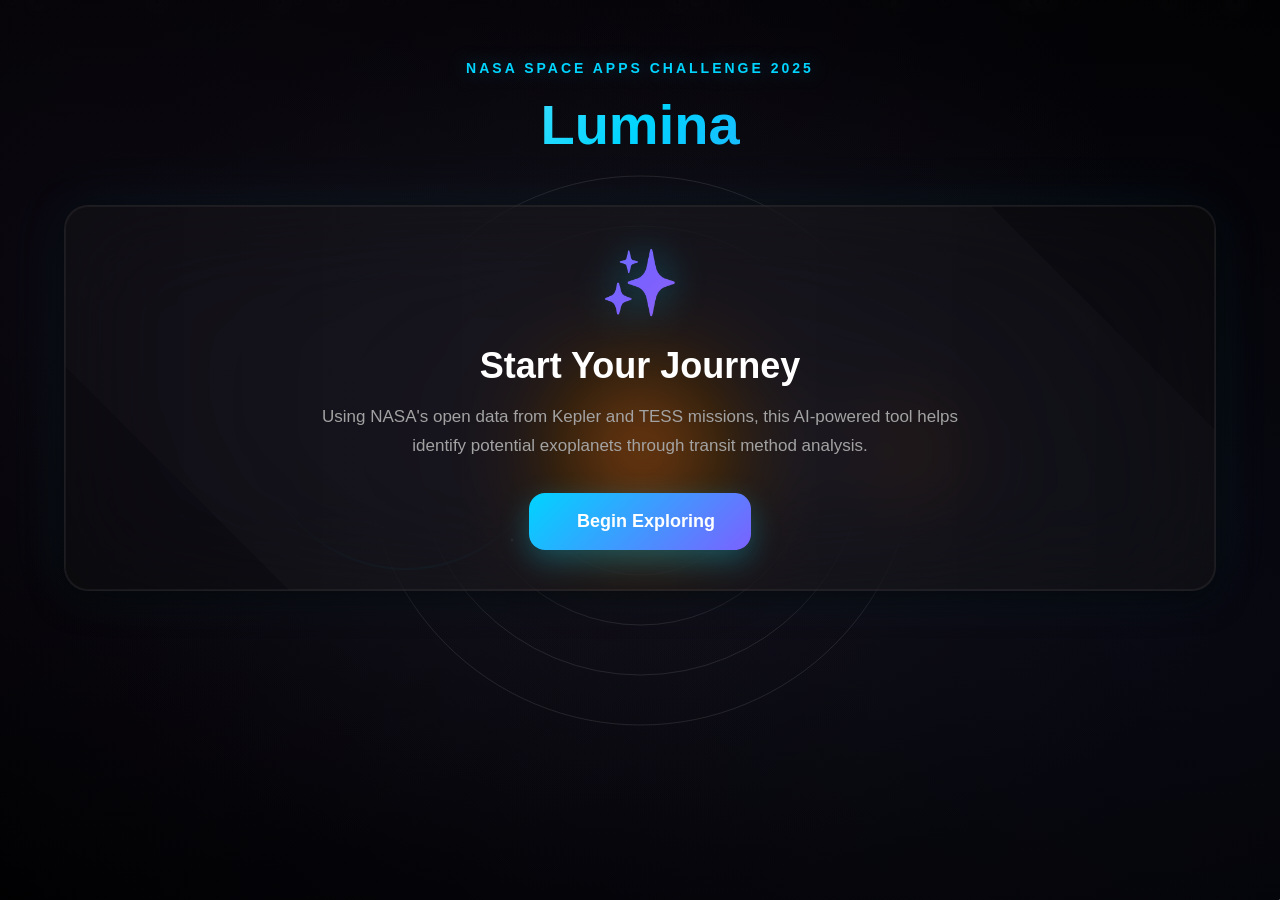
==== commit d0c097c6: "Add files via upload" ====
--- a/frontend/lumina_final.html
+++ b/frontend/lumina_final.html
@@ -1201,6 +1201,15 @@
             color: #A0A0A0;
             font-weight: 600;
         }
+        .confidence-label-secondary {
+            font-size: 14px;
+            font-weight: 400;
+            color: rgba(255, 255, 255, 0.6);
+            text-transform: uppercase;
+            letter-spacing: 2px;
+            margin-bottom: 24px;
+        }
+
 
         .params-grid {
     display: grid;
@@ -1648,33 +1657,7 @@
                 <div class="confidence-label">Detection Confidence</div>
             </div>
 
-            <div class="params-grid">
-                <div class="param-card glass-card">
-                    <div class="param-label">Planet Radius</div>
-                    <div class="param-value" id="paramRadius">1.2</div>
-                    <div class="param-unit">Earth Radii (R⊕)</div>
-                </div>
-
-                <div class="param-card glass-card">
-                    <div class="param-label">Orbital Period</div>
-                    <div class="param-value" id="paramPeriod">12.5</div>
-                    <div class="param-unit">Days</div>
-                </div>
-
-
-                <div class="param-card glass-card">
-                    <div class="param-label">Transit Depth</div>
-                    <div class="param-value" id="paramDepth">0.8</div>
-                    <div class="param-unit">Percent (%)</div>
-                </div>
-
-                <div class="param-card glass-card">
-                    <div class="param-label">Transit Duration</div>
-                    <div class="param-value" id="paramDuration">3.2</div>
-                    <div class="param-unit">Hours</div>
-                </div>
-
-            </div>
+            
 
             
 
@@ -1907,10 +1890,6 @@
             const offset = circumference - (confidence / 100) * circumference;
             document.getElementById('confidenceCircle').style.strokeDashoffset = offset;
 
-            document.getElementById('paramRadius').textContent = data.planet_radius.toFixed(2);
-            document.getElementById('paramPeriod').textContent = data.orbital_period.toFixed(1);
-            document.getElementById('paramDepth').textContent = data.transit_depth.toFixed(2);
-            document.getElementById('paramDuration').textContent = data.transit_duration.toFixed(1);
 
             // Update row indicator and navigation
             if (allDataRows.length > 0) {
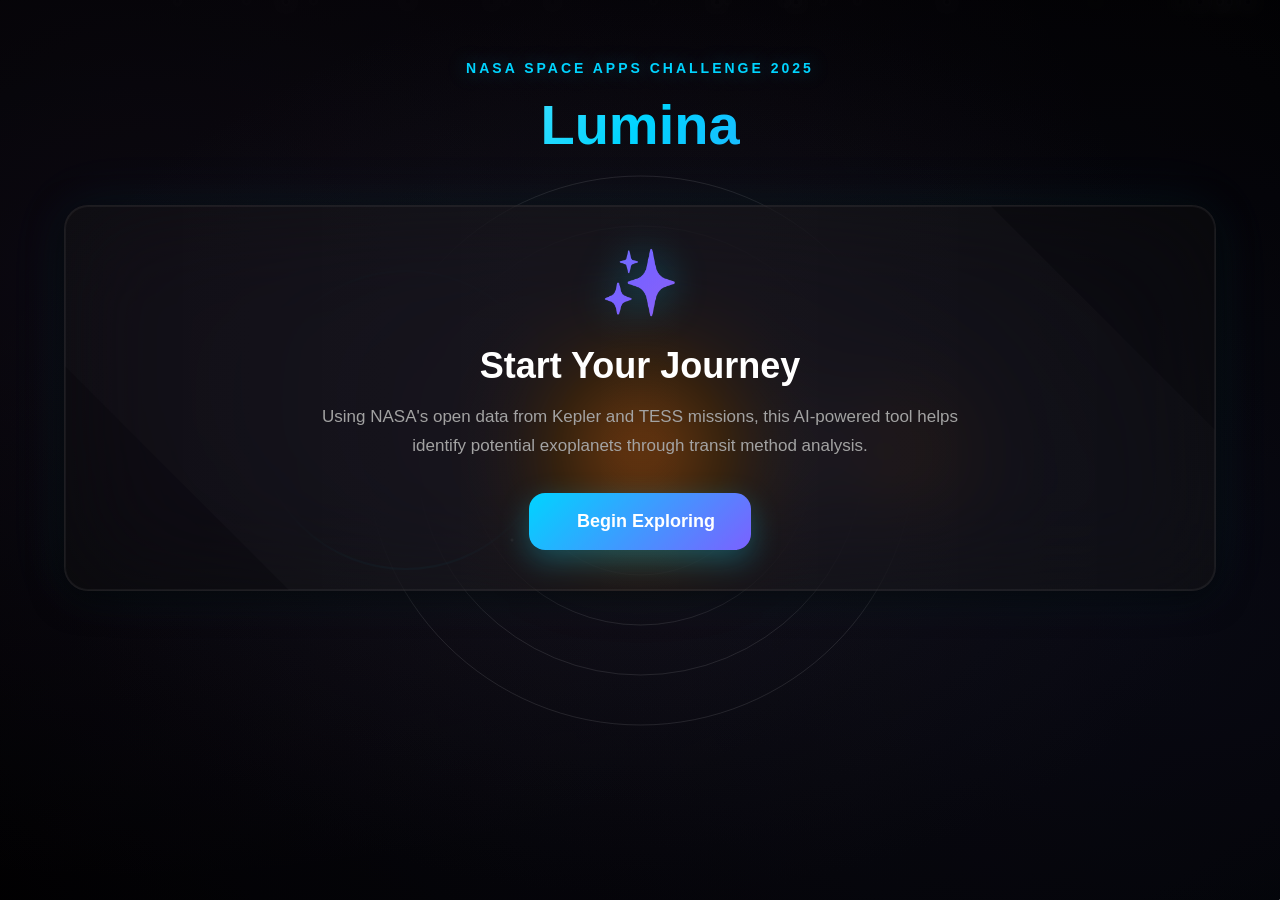
==== commit 286e645a: "Update hopefully works lumina_final.html" ====
--- a/frontend/lumina_final.html
+++ b/frontend/lumina_final.html
@@ -1812,57 +1812,54 @@
             }
         }
 
-        // Backend integration point - replace with actual API call
         async function processFile(file, fileName) {
             closeUploadModal();
             showLoading();
             currentFileName = fileName;
-
+        
             try {
-                // Parse CSV file
-                const text = await file.text();
-                const lines = text.split('\n').filter(line => line.trim() !== '');
-
-                if (lines.length <= 1) {
-                    alert('CSV file appears to be empty or has no data rows');
-                    return;
+                // Create FormData and append the file
+                const formData = new FormData();
+                formData.append('file', file);
+        
+                // Call your backend API
+                const response = await fetch('http://localhost:5000/predict', {
+                    method: 'POST',
+                    body: formData
+                });
+        
+                if (!response.ok) {
+                    throw new Error(`HTTP error! status: ${response.status}`);
                 }
-
-                const headers = lines[0].split(',').map(h => h.trim());
-                console.log('CSV Headers:', headers);
-                console.log('Total rows:', lines.length - 1);
-
-                // Parse all data rows
-                allDataRows = [];
-                for (let i = 1; i < lines.length; i++) {
-                    const values = lines[i].split(',').map(v => v.trim());
-
-                    const rowData = {
-                        exoplanet_detected: Math.random() > 0.3,
-                        confidence: 0.7 + Math.random() * 0.25,
-                        planet_radius: parseFloat(values[0]) || (0.8 + Math.random() * 1.5),
-                        orbital_period: parseFloat(values[1]) || (5 + Math.random() * 25),
-                        transit_depth: parseFloat(values[2]) || (0.5 + Math.random() * 1.5),
-                        transit_duration: parseFloat(values[3]) || (2 + Math.random() * 3),
-                        row_number: i,
-                        timestamp: new Date().toISOString(),
-                        analysis_time: "2.4 seconds"
-                    };
-                    allDataRows.push(rowData);
+        
+                const jsonData = await response.json();
+                
+                if (jsonData.success) {
+                    // Store all predictions
+                    allDataRows = jsonData.predictions.map(pred => ({
+                        exoplanet_detected: pred.prediction === "CONFIRMED",
+                        confidence: pred.confidence,
+                        prediction_label: pred.prediction,
+                        confidence_level: pred.confidence_level,
+                        margin: pred.margin,
+                        row: pred.row,
+                        timestamp: new Date().toISOString()
+                    }));
+                    
+                    currentRowIndex = 0;
+                    
+                    // Show results after loading animation
+                    setTimeout(() => {
+                        displayResults(allDataRows[currentRowIndex], fileName);
+                    }, 3000);
+                } else {
+                    throw new Error(jsonData.error || 'Analysis failed');
                 }
-
-                console.log('Parsed rows:', allDataRows.length);
-                currentRowIndex = 0;
-
-                // Show results after loading animation
-                setTimeout(() => {
-                    displayResults(allDataRows[currentRowIndex], fileName);
-                }, 8000);
-
+                
             } catch (error) {
-                console.error('Error parsing CSV:', error);
-                alert('Error parsing CSV file. Please check the format.');
                 hideLoading();
+                alert(`Error: ${error.message}\n\nMake sure your backend is running on http://localhost:5000`);
+                console.error('Error details:', error);
             }
         }
         
